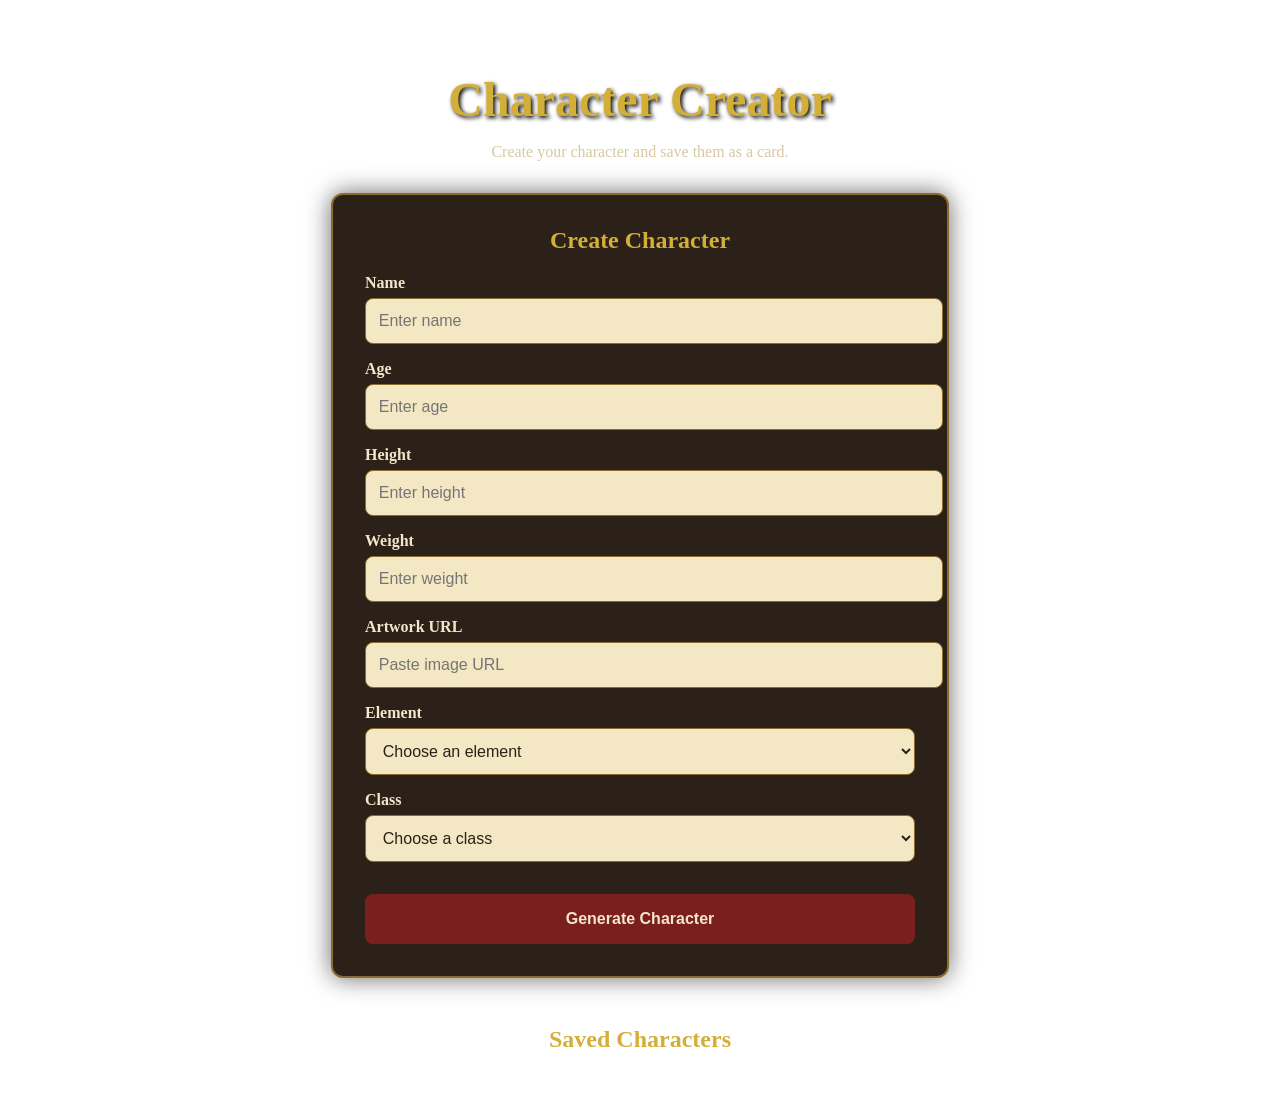
==== character-creator.html @ aca8554f "Merge remote-tracking branch 'origin/main' into ZethusBranch" ====
<!doctype html>
<html lang="en">
    <head>
        <meta charset="UTF-8" />
        <meta name="viewport" content="width=device-width, initial-scale=1.0" />
        <title>Character Creator</title>
        <link rel="stylesheet" href="stylesheet.css" />
    </head>
    <body>
        <main class="app">
            <header class="app__header">
                <h1>Character Creator</h1>
                <p>Create your character and save them as a card.</p>
            </header>

            <section class="creator">
                <form class="creator__form" id="characterForm">
                    <h2>Create Character</h2>

                    <label>
                        Name
                        <input
                            type="text"
                            id="nameInput"
                            placeholder="Enter name"
                            required
                        />
                    </label>

                    <label>
                        Age
                        <input
                            type="number"
                            id="ageInput"
                            placeholder="Enter age"
                            required
                        />
                    </label>

                    <label>
                        Height
                        <input
                            type="number"
                            id="heightInput"
                            placeholder="Enter height"
                            required
                        />
                    </label>

                    <label>
                        Weight
                        <input
                            type="number"
                            id="weightInput"
                            placeholder="Enter weight"
                            required
                        />
                    </label>

                    <label>
                        Artwork URL
                        <input
                            type="text"
                            id="artworkInput"
                            placeholder="Paste image URL"
                        />
                    </label>

                    <label>
                        Element
                        <select id="elementSelect" required>
                            <option value="">Choose an element</option>
                        </select>
                    </label>

                    <label>
                        Class
                        <select id="classSelect" required>
                            <option value="">Choose a class</option>
                        </select>
                    </label>

                    <button type="submit">Generate Character</button>
                </form>
            </section>

            <section class="cards">
                <h2>Saved Characters</h2>
                <div class="cards__grid" id="characterCards"></div>
            </section>
        </main>

        <script type="module" src="main.js"></script>
    </body>
</html>
---- stylesheet.css ----
/* * {
  box-sizing: border-box;
}

body {
  margin: 0;
  font-family: Georgia, serif;
  background-color: #1a1410;
  background-image: linear-gradient(
    rgba(0, 0, 0, 0.15),
    rgba(0, 0, 0, 0.15)
  );
  color: #f2e7c9;
} */

.app {
    width: 90%;
    max-width: 1200px;
    margin: 0 auto;
    padding: 2rem 0;
}

.app__header {
    text-align: center;
    margin-bottom: 2rem;
}

.app__header h1 {
    color: #d4af37;
    font-size: 3rem;
    margin-bottom: 0.5rem;
    text-shadow: 2px 2px 4px black;
}

.app__header p {
    color: #d9c8a1;
}

.creator {
    display: flex;
    justify-content: center;
}

.creator__form {
    width: 100%;
    max-width: 550px;
    background: #2b2119;
    border: 2px solid #8b6b2e;
    padding: 2rem;
    border-radius: 12px;
    box-shadow: 0 0 25px rgba(0, 0, 0, 0.6);
}

.creator__form h2 {
    color: #d4af37;
    text-align: center;
    margin-top: 0;
}

label {
    display: block;
    margin-bottom: 1rem;
    font-weight: bold;
    color: #f2e7c9;
}

input,
select {
    width: 100%;
    margin-top: 0.4rem;
    padding: 0.8rem;
    border: 1px solid #8b6b2e;
    border-radius: 8px;
    background: #f4e7c3;
    color: #2b2119;
    font-size: 1rem;
}

input:focus,
select:focus {
    outline: 2px solid #d4af37;
}

button {
    width: 100%;
    padding: 1rem;
    border: none;
    border-radius: 8px;
    background: #7b1e1e;
    color: #f2e7c9;
    font-size: 1rem;
    font-weight: bold;
    cursor: pointer;
    margin-top: 1rem;
    transition: 0.2s;
}

button:hover {
    background: #a12626;
}

.cards {
    margin-top: 3rem;
}

.cards h2 {
    text-align: center;
    color: #d4af37;
}

@media (min-width: 768px) {
    .cards__grid {
        grid-template-columns: repeat(2, 1fr);
    }
}

@media (min-width: 1100px) {
    .cards__grid {
        grid-template-columns: repeat(3, 1fr);
    }
}
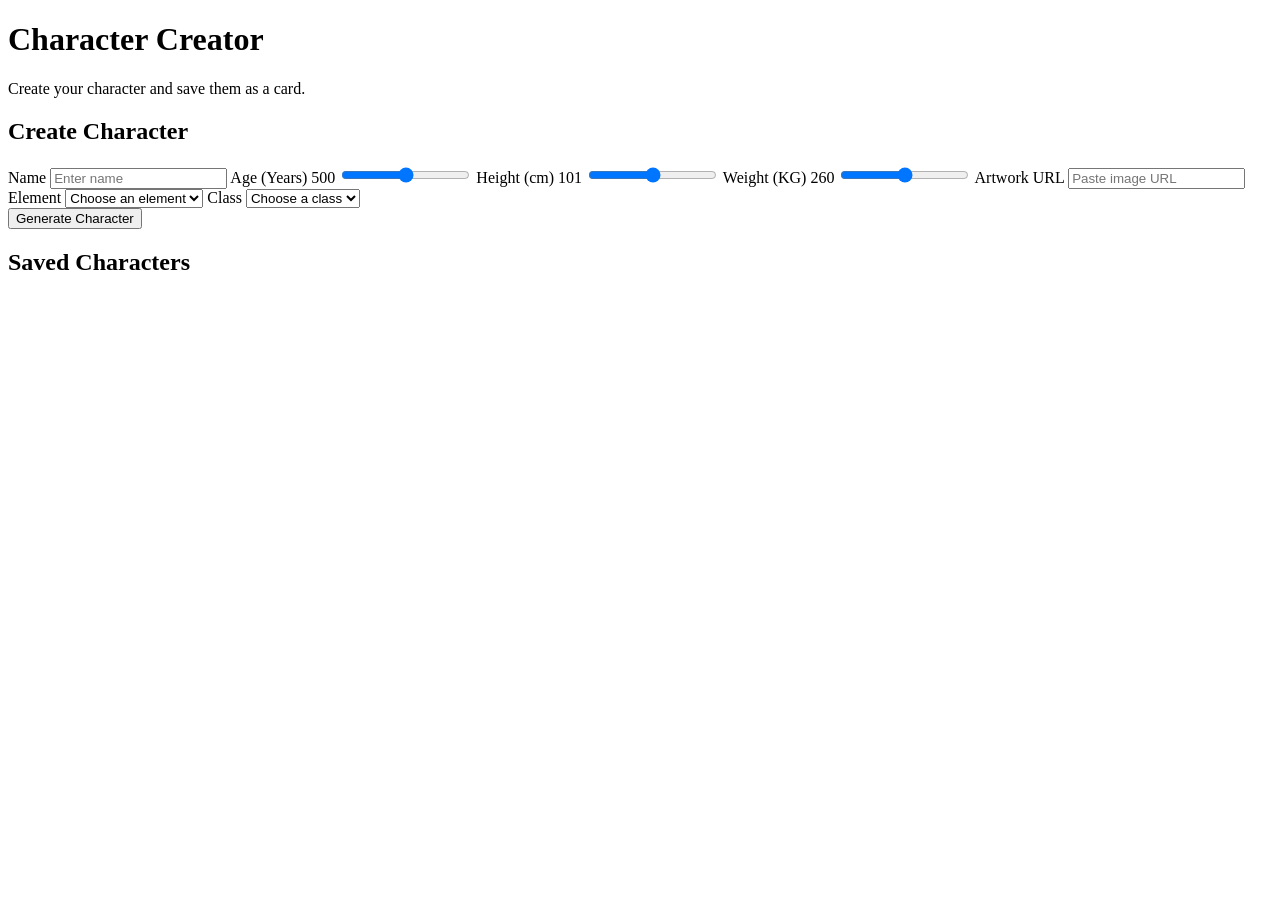
==== commit 19918f12: "Merge remote-tracking branch 'origin/main' into ZethusBranch" ====
--- a/character-creator.html
+++ b/character-creator.html
@@ -1,95 +1,105 @@
 <!doctype html>
 <html lang="en">
-    <head>
-        <meta charset="UTF-8" />
-        <meta name="viewport" content="width=device-width, initial-scale=1.0" />
-        <title>Character Creator</title>
-        <link rel="stylesheet" href="stylesheet.css" />
-    </head>
-    <body>
-        <main class="app">
-            <header class="app__header">
-                <h1>Character Creator</h1>
-                <p>Create your character and save them as a card.</p>
-            </header>
+  <head>
+    <meta charset="UTF-8" />
+    <meta name="viewport" content="width=device-width, initial-scale=1.0" />
+    <title>Character Creator</title>
+    <link rel="stylesheet" href="stylesheet.css" />
+  </head>
+  <body>
+    <main class="app">
+      <header class="app__header">
+        <h1>Character Creator</h1>
+        <p>Create your character and save them as a card.</p>
+      </header>
 
-            <section class="creator">
-                <form class="creator__form" id="characterForm">
-                    <h2>Create Character</h2>
+      <section class="creator">
+        <form class="creator__form" id="characterForm">
+          <h2>Create Character</h2>
 
-                    <label>
-                        Name
-                        <input
-                            type="text"
-                            id="nameInput"
-                            placeholder="Enter name"
-                            required
-                        />
-                    </label>
+          <label>
+            Name
+            <input
+              type="text"
+              id="nameInput"
+              placeholder="Enter name"
+              required
+            />
+          </label>
 
-                    <label>
-                        Age
-                        <input
-                            type="number"
-                            id="ageInput"
-                            placeholder="Enter age"
-                            required
-                        />
-                    </label>
+          <label>
+            Age (Years)
+            <output id="ageValue"></output>
+            <input
+              id="ageInput"
+              type="range"
+              min="0"
+              max="1000"
+              step="1"
+              required
+            />
+          </label>
 
-                    <label>
-                        Height
-                        <input
-                            type="number"
-                            id="heightInput"
-                            placeholder="Enter height"
-                            required
-                        />
-                    </label>
+          <label>
+            Height (cm)
+            <output id="heightValue"></output>
+            <input
+              id="heightInput"
+              type="range"
+              min="1"
+              max="200"
+              step="1"
+              required
+            />
+          </label>
 
-                    <label>
-                        Weight
-                        <input
-                            type="number"
-                            id="weightInput"
-                            placeholder="Enter weight"
-                            required
-                        />
-                    </label>
+          <label>
+            Weight (KG)
+            <output id="weightValue"></output>
+            <input
+              id="weightInput"
+              type="range"
+              min="20"
+              max="500"
+              step="1"
+              required
+            />
+          </label>
 
-                    <label>
-                        Artwork URL
-                        <input
-                            type="text"
-                            id="artworkInput"
-                            placeholder="Paste image URL"
-                        />
-                    </label>
+          <label>
+            Artwork URL
+            <input
+              type="text"
+              id="artworkInput"
+              placeholder="Paste image URL"
+            />
+          </label>
 
-                    <label>
-                        Element
-                        <select id="elementSelect" required>
-                            <option value="">Choose an element</option>
-                        </select>
-                    </label>
+          <label>
+            Element
+            <select id="elementSelect" required>
+              <option value="">Choose an element</option>
+            </select>
+          </label>
 
-                    <label>
-                        Class
-                        <select id="classSelect" required>
-                            <option value="">Choose a class</option>
-                        </select>
-                    </label>
+          <label>
+            Class
+            <select id="classSelect" required>
+              <option value="">Choose a class</option>
+            </select>
+          </label>
+          <div id="statsContainer"></div>
+          <button type="submit">Generate Character</button>
+        </form>
+      </section>
 
-                    <button type="submit">Generate Character</button>
-                </form>
-            </section>
+      <section class="cards">
+        <h2>Saved Characters</h2>
+        <div class="cards__grid" id="characterCards"></div>
+      </section>
+    </main>
 
-            <section class="cards">
-                <h2>Saved Characters</h2>
-                <div class="cards__grid" id="characterCards"></div>
-            </section>
-        </main>
-
-        <script type="module" src="main.js"></script>
-    </body>
+    <script type="module" src="main.js"></script>
+    <script src="class-stats.js" defer></script>
+  </body>
 </html>
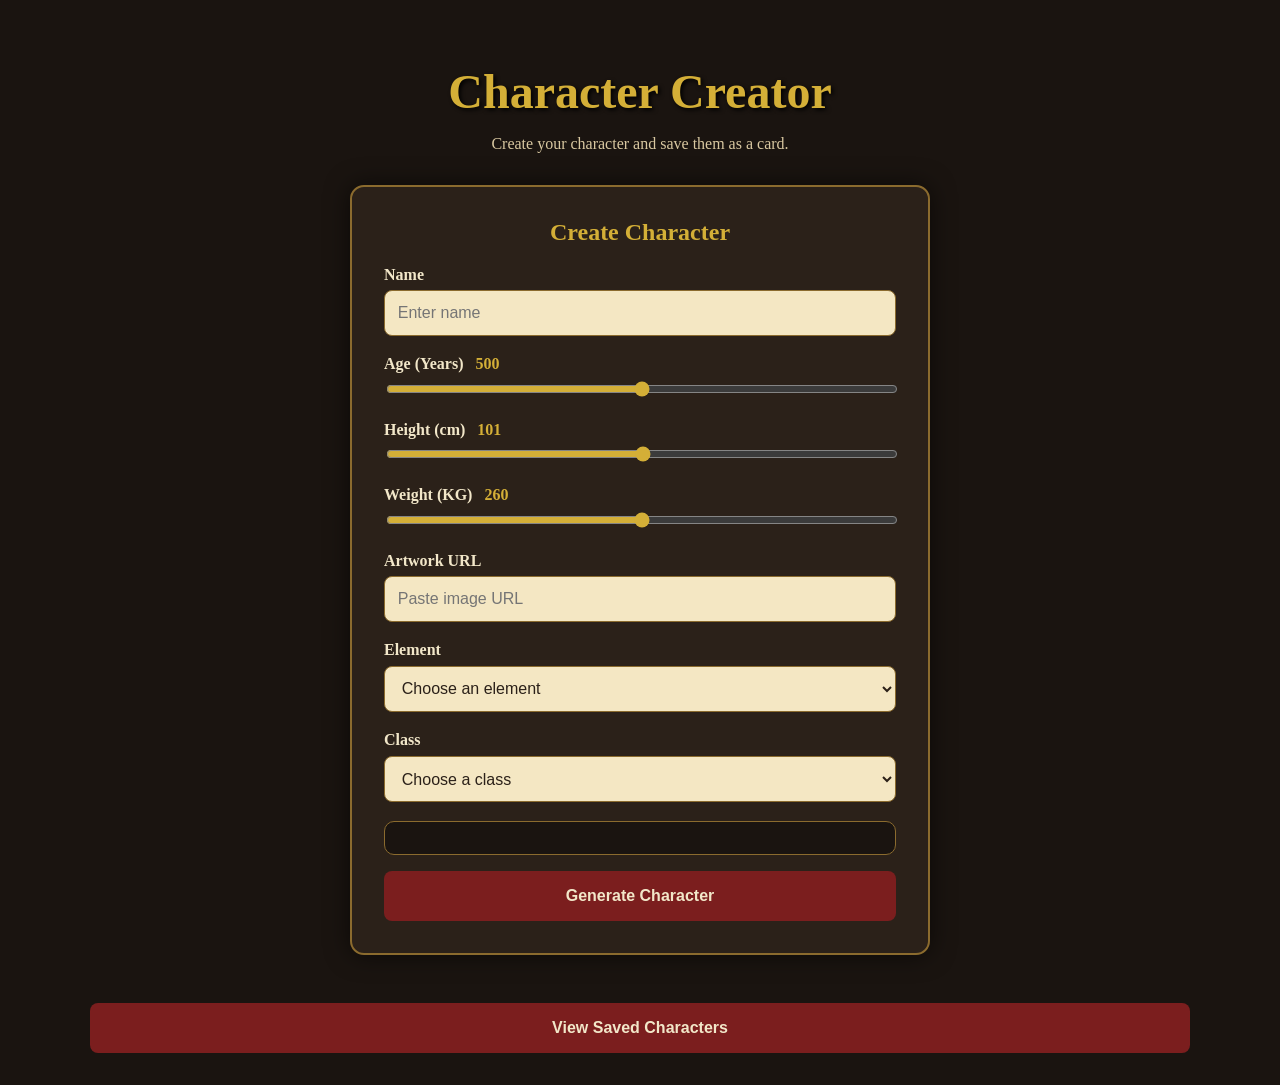
==== commit 355cf7c8: "edited the stylesheet" ====
--- a/character-creator.html
+++ b/character-creator.html
@@ -4,7 +4,7 @@
     <meta charset="UTF-8" />
     <meta name="viewport" content="width=device-width, initial-scale=1.0" />
     <title>Character Creator</title>
-    <link rel="stylesheet" href="stylesheet.css" />
+    <link rel="stylesheet" href="css/creatorStyle.css" />
   </head>
   <body>
     <main class="app">
@@ -94,8 +94,7 @@
       </section>
 
       <section class="cards">
-        <h2>Saved Characters</h2>
-        <div class="cards__grid" id="characterCards"></div>
+          <button id="savedCharactersBtn">View Saved Characters</button>
       </section>
     </main>
 
--- a/css/creatorStyle.css
+++ b/css/creatorStyle.css
@@ -0,0 +1,166 @@
+* {
+  box-sizing: border-box;
+}
+
+body {
+  margin: 0;
+  font-family: Georgia, serif;
+  background: #1a1410;
+  color: #f2e7c9;
+}
+
+.app {
+  width: 90%;
+  max-width: 1100px;
+  margin: 0 auto;
+  padding: 2rem 0;
+}
+
+.app__header {
+  text-align: center;
+  margin-bottom: 2rem;
+}
+
+.app__header h1 {
+  color: #d4af37;
+  font-size: 3rem;
+  margin-bottom: 0.5rem;
+  text-shadow: 2px 2px 4px #000;
+}
+
+.app__header p {
+  color: #d9c8a1;
+}
+
+.creator {
+  display: flex;
+  justify-content: center;
+}
+
+.creator__form {
+  width: 100%;
+  max-width: 580px;
+  background: #2b2119;
+  border: 2px solid #8b6b2e;
+  border-radius: 14px;
+  padding: 2rem;
+  box-shadow: 0 0 25px rgba(0, 0, 0, 0.6);
+}
+
+.creator__form h2,
+.cards h2 {
+  color: #d4af37;
+  text-align: center;
+  margin-top: 0;
+}
+
+label {
+  display: block;
+  margin-bottom: 1.2rem;
+  font-weight: bold;
+  color: #f2e7c9;
+}
+
+input,
+select {
+  width: 100%;
+  margin-top: 0.4rem;
+  padding: 0.8rem;
+  border: 1px solid #8b6b2e;
+  border-radius: 8px;
+  background: #f4e7c3;
+  color: #2b2119;
+  font-size: 1rem;
+}
+
+input:focus,
+select:focus {
+  outline: 2px solid #d4af37;
+}
+
+input[type="range"] {
+  padding: 0;
+  accent-color: #d4af37;
+  cursor: pointer;
+}
+
+output {
+  display: inline-block;
+  margin-left: 0.5rem;
+  color: #d4af37;
+  font-weight: bold;
+}
+
+#statsContainer {
+  margin: 1rem 0;
+  padding: 1rem;
+  background: #1a1410;
+  border: 1px solid #8b6b2e;
+  border-radius: 10px;
+  color: #f2e7c9;
+}
+
+button {
+  width: 100%;
+  padding: 1rem;
+  border: none;
+  border-radius: 8px;
+  background: #7b1e1e;
+  color: #f2e7c9;
+  font-size: 1rem;
+  font-weight: bold;
+  cursor: pointer;
+}
+
+button:hover {
+  background: #a12626;
+}
+
+.cards {
+  margin-top: 3rem;
+}
+
+.cards__grid {
+  display: grid;
+  gap: 1.5rem;
+  margin-top: 1rem;
+}
+
+.character-card {
+  background: #f4e7c3;
+  color: #2b2119;
+  border: 3px solid #8b6b2e;
+  border-radius: 14px;
+  padding: 1rem;
+  box-shadow: 0 0 18px rgba(0, 0, 0, 0.45);
+}
+
+.character-card img {
+  width: 100%;
+  max-height: 250px;
+  object-fit: cover;
+  border-radius: 8px;
+  border: 2px solid #8b6b2e;
+  margin-bottom: 1rem;
+}
+
+.character-card h3 {
+  color: #7b1e1e;
+  margin-top: 0;
+}
+
+.character-card p {
+  margin: 0.4rem 0;
+}
+
+@media (min-width: 768px) {
+  .cards__grid {
+    grid-template-columns: repeat(2, 1fr);
+  }
+}
+
+@media (min-width: 1100px) {
+  .cards__grid {
+    grid-template-columns: repeat(3, 1fr);
+  }
+}
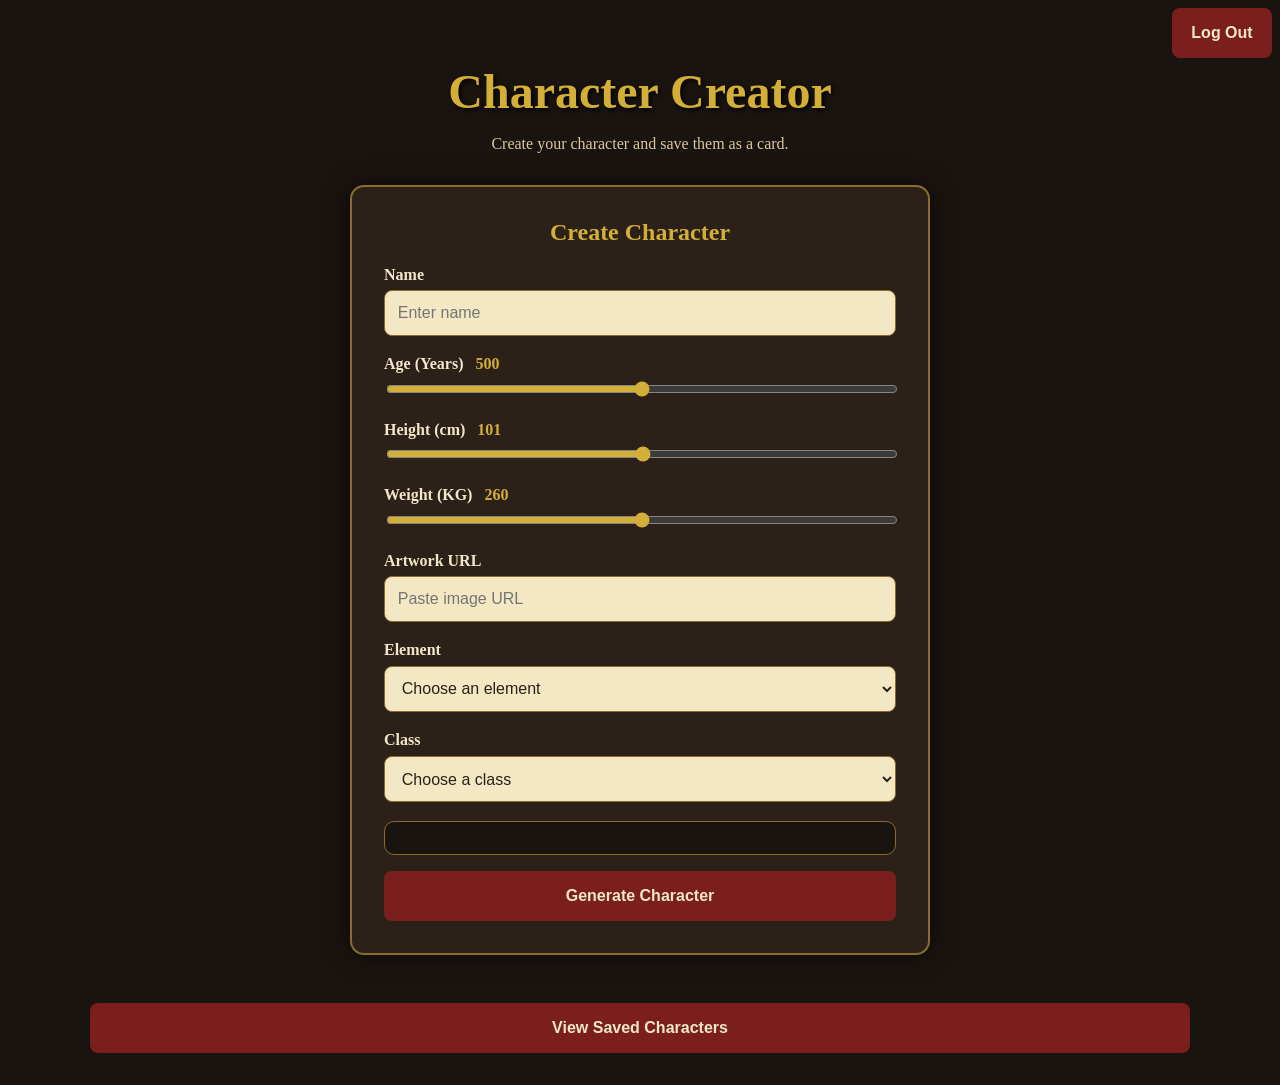
==== commit d7adfa02: "changes" ====
--- a/character-creator.html
+++ b/character-creator.html
@@ -12,6 +12,8 @@
         <h1>Character Creator</h1>
         <p>Create your character and save them as a card.</p>
       </header>
+
+      <button class="logout" id="logoutBtn">Log Out</button>
 
       <section class="creator">
         <form class="creator__form" id="characterForm">
@@ -94,7 +96,7 @@
       </section>
 
       <section class="cards">
-          <button id="savedCharactersBtn">View Saved Characters</button>
+        <button id="savedCharactersBtn">View Saved Characters</button>
       </section>
     </main>
 
--- a/css/creatorStyle.css
+++ b/css/creatorStyle.css
@@ -7,6 +7,7 @@
   font-family: Georgia, serif;
   background: #1a1410;
   color: #f2e7c9;
+  position: relative;
 }
 
 .app {
@@ -30,6 +31,14 @@
 
 .app__header p {
   color: #d9c8a1;
+}
+
+.logout{
+  width: 100px;
+  margin: 0.5rem;
+  position: absolute;
+  right: 0;
+  top: 0;
 }
 
 .creator {
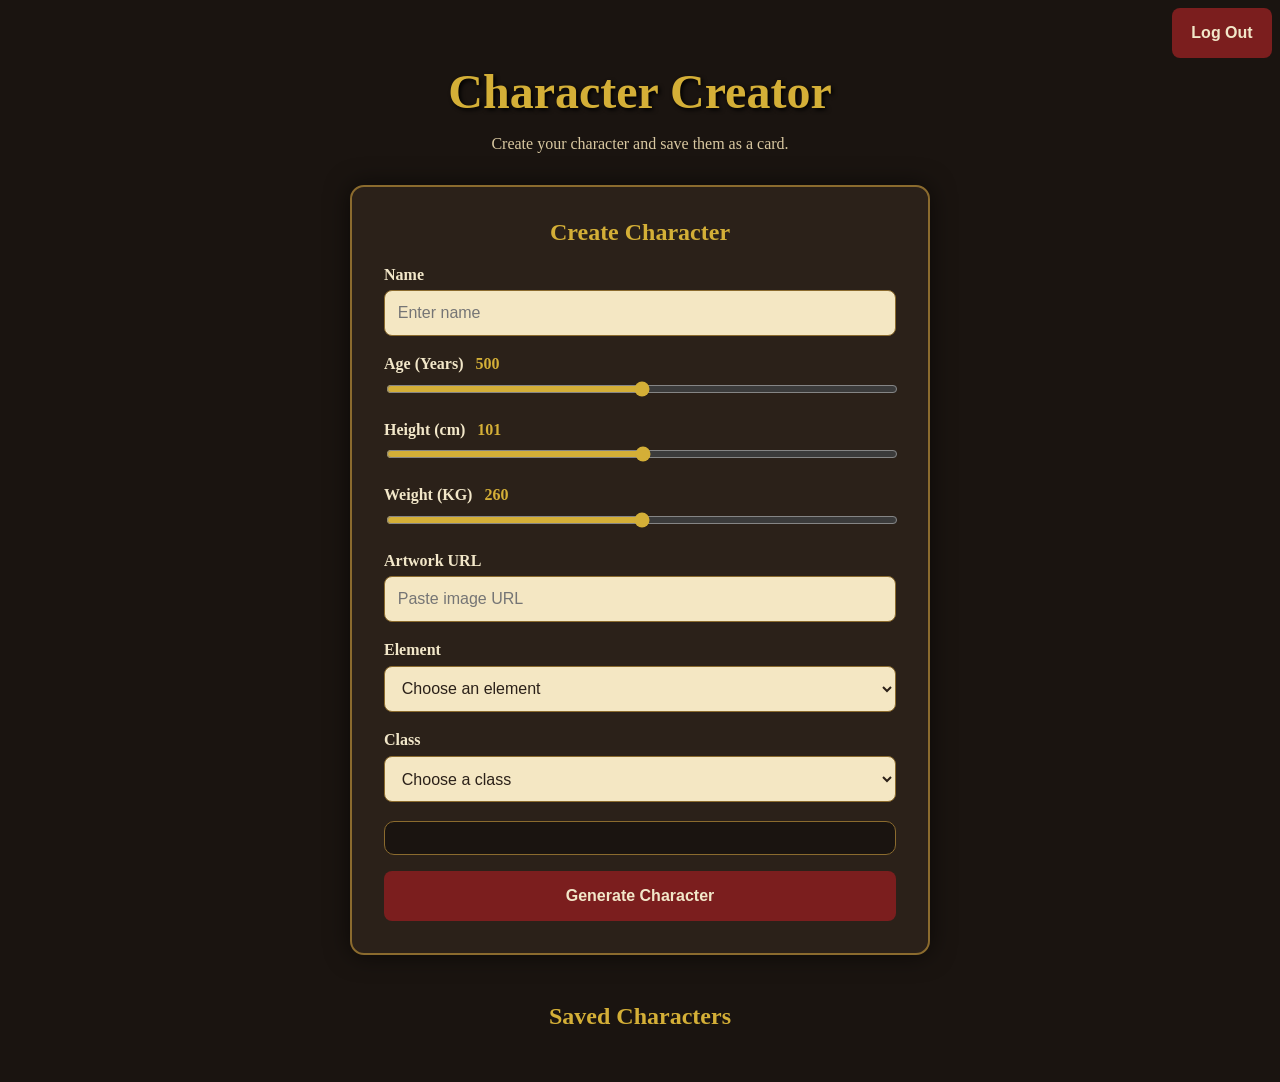
==== commit 27db49ea: "reload MAIN" ====
--- a/character-creator.html
+++ b/character-creator.html
@@ -1,106 +1,110 @@
 <!doctype html>
 <html lang="en">
-  <head>
-    <meta charset="UTF-8" />
-    <meta name="viewport" content="width=device-width, initial-scale=1.0" />
-    <title>Character Creator</title>
-    <link rel="stylesheet" href="css/creatorStyle.css" />
-  </head>
-  <body>
-    <main class="app">
-      <header class="app__header">
-        <h1>Character Creator</h1>
-        <p>Create your character and save them as a card.</p>
-      </header>
+    <head>
+        <meta charset="UTF-8" />
+        <meta name="viewport" content="width=device-width, initial-scale=1.0" />
+        <title>Character Creator</title>
+        <link rel="stylesheet" href="css/creatorStyle.css" />
+    </head>
+    <body>
+        <main class="app">
+            <header class="app__header">
+                <h1>Character Creator</h1>
+                <p>Create your character and save them as a card.</p>
+            </header>
 
-      <button class="logout" id="logoutBtn">Log Out</button>
+            <button class="logout" id="logoutBtn">Log Out</button>
 
-      <section class="creator">
-        <form class="creator__form" id="characterForm">
-          <h2>Create Character</h2>
+            <section class="creator">
+                <form class="creator__form" id="characterForm">
+                    <h2>Create Character</h2>
 
-          <label>
-            Name
-            <input
-              type="text"
-              id="nameInput"
-              placeholder="Enter name"
-              required
-            />
-          </label>
+                    <label>
+                        Name
+                        <input
+                            type="text"
+                            id="nameInput"
+                            placeholder="Enter name"
+                            required
+                        />
+                    </label>
 
-          <label>
-            Age (Years)
-            <output id="ageValue"></output>
-            <input
-              id="ageInput"
-              type="range"
-              min="0"
-              max="1000"
-              step="1"
-              required
-            />
-          </label>
+                    <label>
+                        Age (Years)
+                        <output id="ageValue"></output>
+                        <input
+                            id="ageInput"
+                            type="range"
+                            min="0"
+                            max="1000"
+                            step="1"
+                            required
+                        />
+                    </label>
 
-          <label>
-            Height (cm)
-            <output id="heightValue"></output>
-            <input
-              id="heightInput"
-              type="range"
-              min="1"
-              max="200"
-              step="1"
-              required
-            />
-          </label>
+                    <label>
+                        Height (cm)
+                        <output id="heightValue"></output>
+                        <input
+                            id="heightInput"
+                            type="range"
+                            min="1"
+                            max="200"
+                            step="1"
+                            required
+                        />
+                    </label>
 
-          <label>
-            Weight (KG)
-            <output id="weightValue"></output>
-            <input
-              id="weightInput"
-              type="range"
-              min="20"
-              max="500"
-              step="1"
-              required
-            />
-          </label>
+                    <label>
+                        Weight (KG)
+                        <output id="weightValue"></output>
+                        <input
+                            id="weightInput"
+                            type="range"
+                            min="20"
+                            max="500"
+                            step="1"
+                            required
+                        />
+                    </label>
 
-          <label>
-            Artwork URL
-            <input
-              type="text"
-              id="artworkInput"
-              placeholder="Paste image URL"
-            />
-          </label>
+                    <label>
+                        Artwork URL
+                        <input
+                            type="text"
+                            id="artworkInput"
+                            placeholder="Paste image URL"
+                        />
+                    </label>
 
-          <label>
-            Element
-            <select id="elementSelect" required>
-              <option value="">Choose an element</option>
-            </select>
-          </label>
+                    <label>
+                        Element
+                        <select id="elementSelect" required>
+                            <option value="">Choose an element</option>
+                        </select>
+                    </label>
 
-          <label>
-            Class
-            <select id="classSelect" required>
-              <option value="">Choose a class</option>
-            </select>
-          </label>
-          <div id="statsContainer"></div>
-          <button type="submit">Generate Character</button>
-        </form>
-      </section>
+                    <label>
+                        Class
+                        <select id="classSelect" required>
+                            <option value="">Choose a class</option>
+                        </select>
+                    </label>
+                    <div id="statsContainer"></div>
+                    <button type="submit">Generate Character</button>
+                </form>
+            </section>
 
-      <section class="cards">
-        <button id="savedCharactersBtn">View Saved Characters</button>
-      </section>
-    </main>
+            <section class="cards">
+            <h2>Saved Characters</h2>
+            </section>
 
-    <script type="module" src="main.js"></script>
-    <script src="class-stats.js" defer></script>
-  </body>
+            <section class="temp-card-section">
+                <div id="tempCardContainer" class="temp-card-container"></div>
+            </section>
+        </main>
+
+        <script type="module" src="main.js"></script>
+        <script src="class-stats.js" defer></script>
+    </body>
 </html>
--- a/css/creatorStyle.css
+++ b/css/creatorStyle.css
@@ -46,7 +46,7 @@
   justify-content: center;
 }
 
-.creator__form {
+.creator__form, .temp-card {
   width: 100%;
   max-width: 580px;
   background: #2b2119;
@@ -54,6 +54,18 @@
   border-radius: 14px;
   padding: 2rem;
   box-shadow: 0 0 25px rgba(0, 0, 0, 0.6);
+}
+
+.temp-card {
+  width: 300px;
+  margin-top: 30px;
+}
+
+.temp-card-container{
+  display: flex; 
+  justify-content: center;
+  flex-wrap: wrap;
+  gap: 20px;
 }
 
 .creator__form h2,
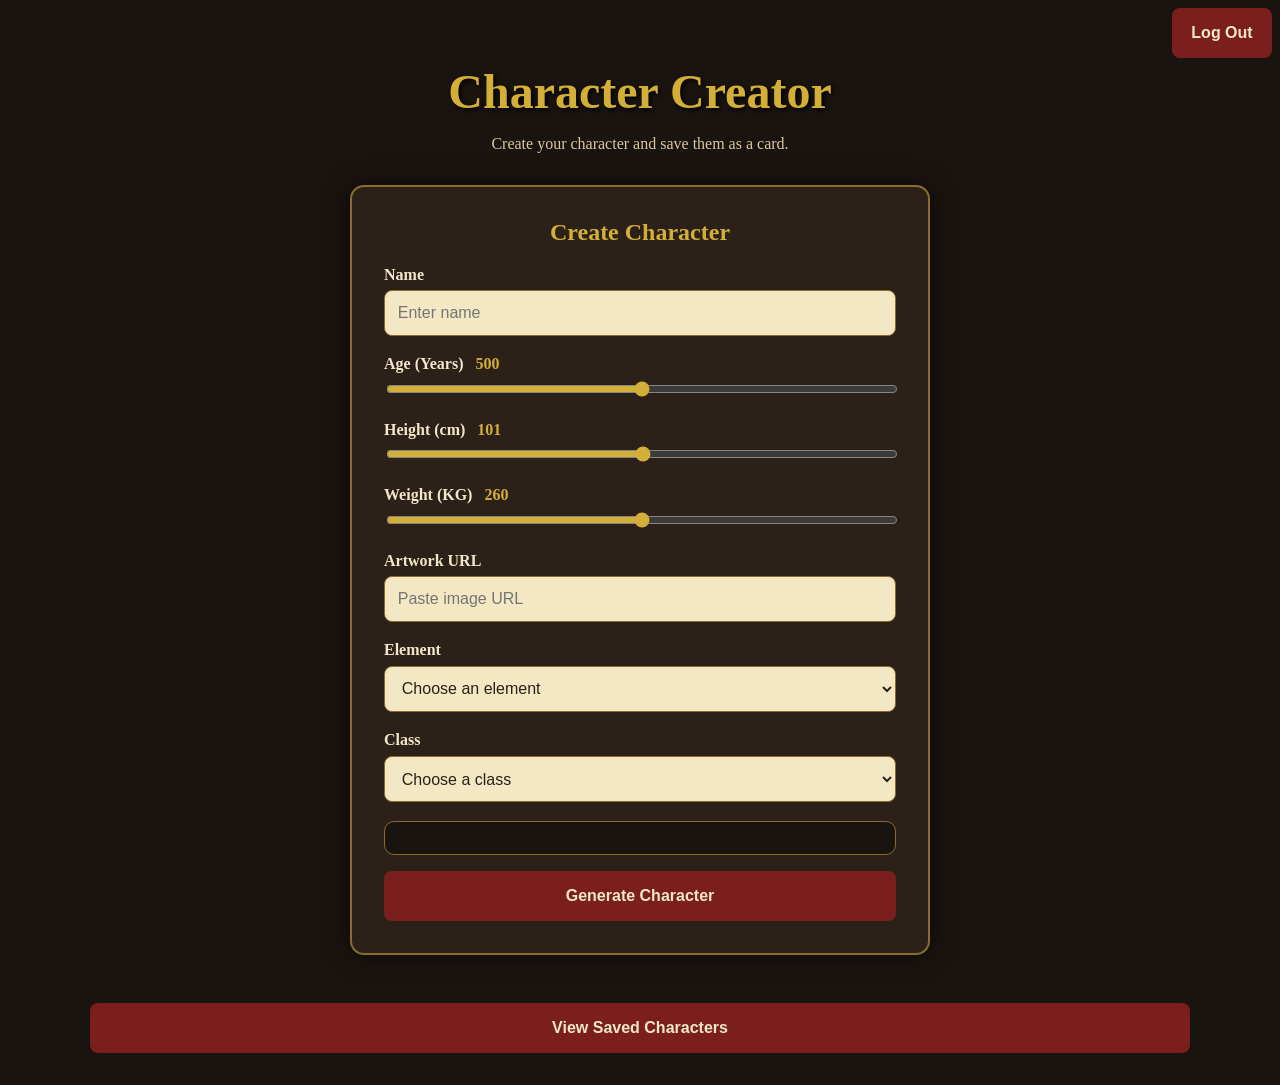
==== commit 8c039cb9: "fix: resolve merge conflict in index.html" ====
--- a/character-creator.html
+++ b/character-creator.html
@@ -96,7 +96,7 @@
             </section>
 
             <section class="cards">
-            <h2>Saved Characters</h2>
+                <button id="savedCharactersBtn">View Saved Characters</button>
             </section>
 
             <section class="temp-card-section">
